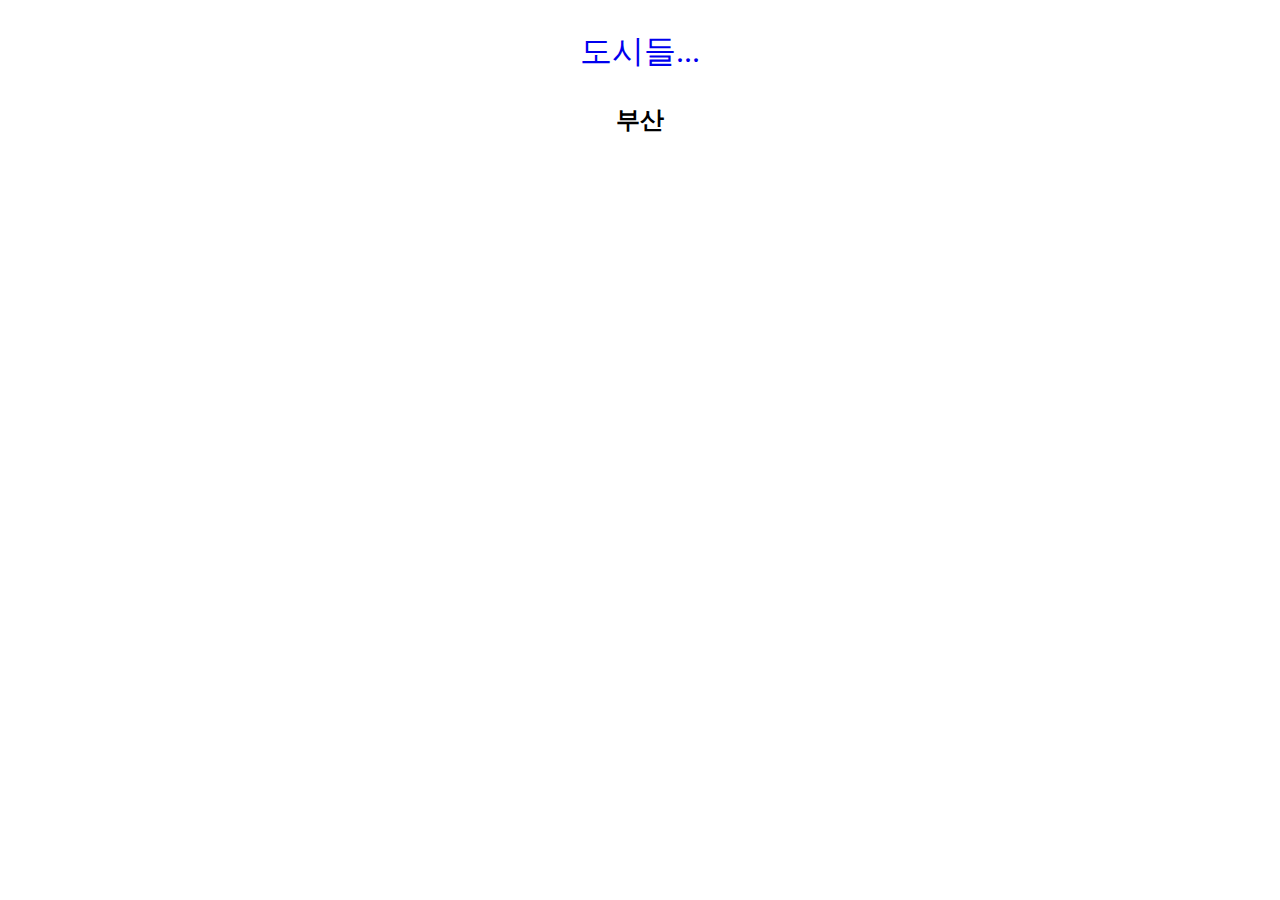
==== city/busan.html @ 08ad81b1 "init" ====
<!DOCTYPE html>
<html lang="en">
<head>
    <meta charset="UTF-8">
    <meta name="viewport" content="width=device-width, initial-scale=1.0">
    <title>부산</title>
    <link rel="stylesheet" href="./css/main.css">
</head>
<body>
    <div class="container">
        <h1 class="title"><a href="index.html">도시들...</a></h1>
        
        <h2>부산</h2>
        <div class="photo"></div>
        <div class="./images"></div>
    </div>

</body>
</html>
---- city/css/main.css ----
* {
    margin: 0;
    padding: 0;
    box-sizing: border-box;
}
ul {
    list-style: none;
}

a {
   text-decoration: none; 
}

img {
width: 100%;
}

h2 {
    text-align: center;
    margin-bottom: 50px;
}

.container {
    width: 600px;
    margin: 0 auto;
}

.title {
font: 60px;
font-weight: normal;
text-align: center;
padding-top: 30px;
padding-bottom: 30px;

}

nav {
    text-align: center;
    padding-top: 40px;
    padding-bottom: 40px;
    border-top: 1px solid #ccc;
    border-bottom: 1px solid #ccc;
    margin-bottom: 50px;
}

.nav li {

    display: inline;
}

.nav li a {
    font-size: 26px;
    padding: 30px;
}

.slide {
    margin-bottom: 30px;
}

.list {
    display: flex;
    gap: 50px;

}

.list li {
width: 300px;
}

.list li .photo {
    width: 300px;
    height: 300px;
}

.list li .photo img {
    width: 100%;
    height: 100%;
    border-radius: 100%;

}

.list li .text {
    text-align: center;
    margin-top: 20px;
}

.list li .text h3 {
    margin-bottom: 20px;
}

.city_text {
    padding: 50px 0 50px 0;
}

.city_text p {
    margin-bottom: 30px;
    font-size: 19px;
    line-height: 1.6;

}

.copyright {
    padding: 50px 0 50px 0;
    text-align: center;
    border-top: 1px solid #ccc;
    margin-top: 60px;
}
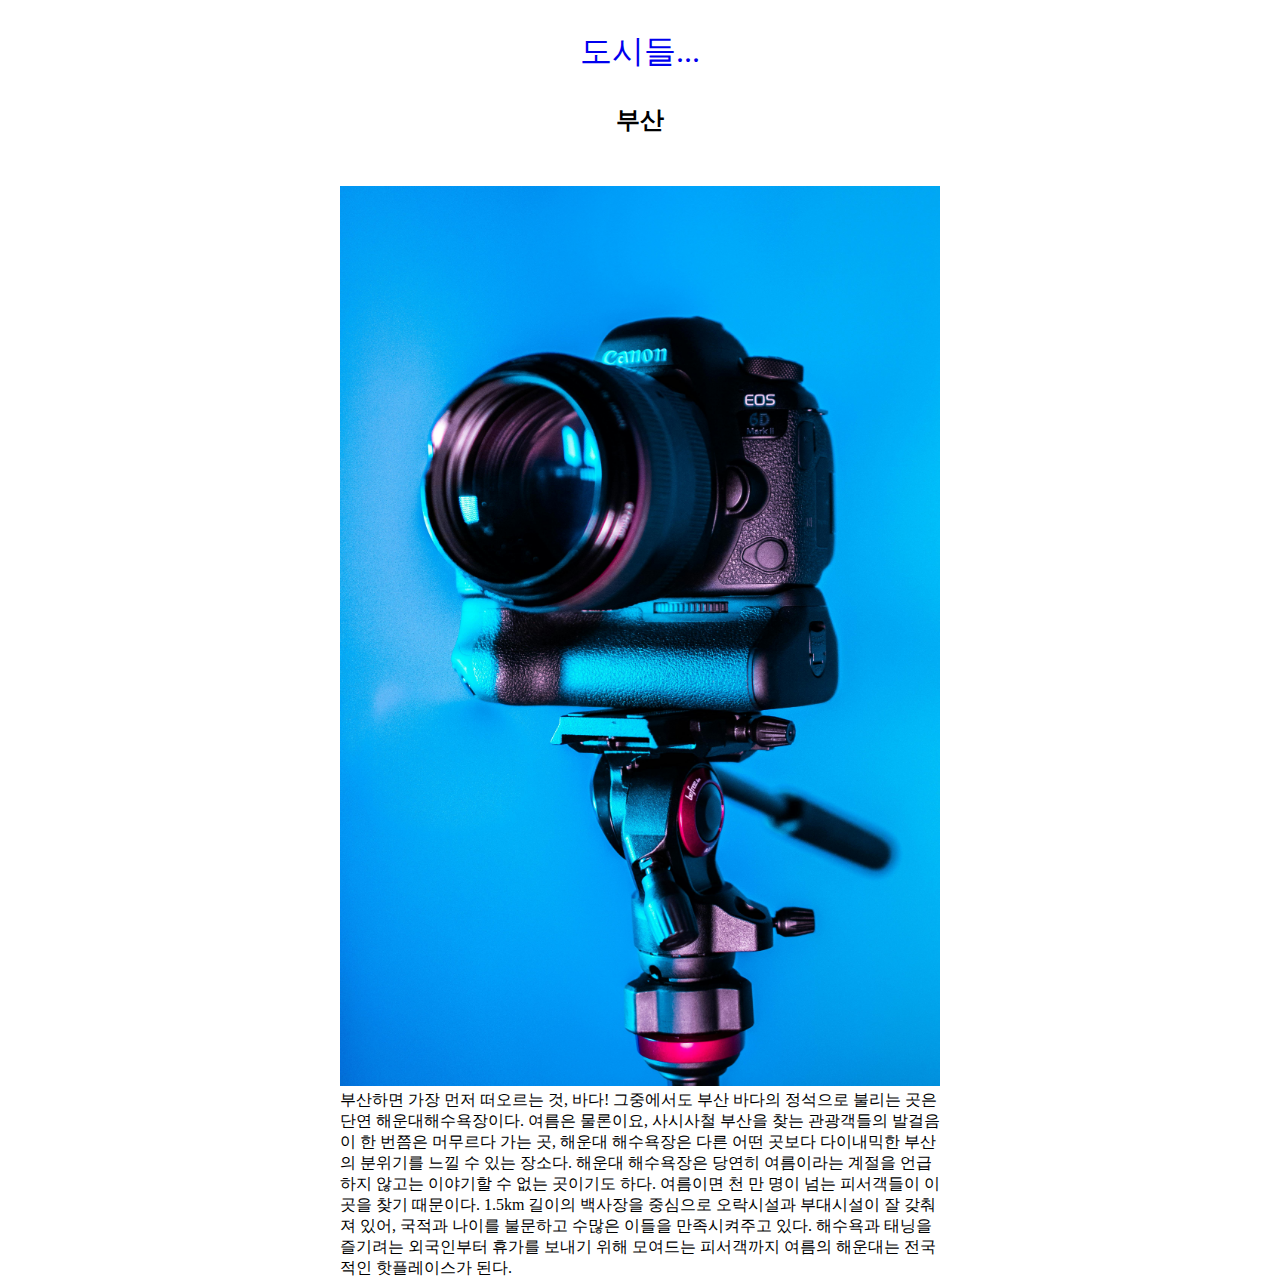
==== commit 674b9b58: "init" ====
--- a/city/busan.html
+++ b/city/busan.html
@@ -11,8 +11,15 @@
         <h1 class="title"><a href="index.html">도시들...</a></h1>
         
         <h2>부산</h2>
-        <div class="photo"></div>
-        <div class="./images"></div>
+        <div class="photo">
+            <img src="./images/pexels-luis-quintero-1787235.jpg" alt="">
+        </div>
+        <div class="citytext">
+            <p>
+                부산하면 가장 먼저 떠오르는 것, 바다! 그중에서도 부산 바다의 정석으로 불리는 곳은 단연 해운대해수욕장이다. 여름은 물론이요, 사시사철 부산을 찾는 관광객들의 발걸음이 한 번쯤은 머무르다 가는 곳, 해운대 해수욕장은 다른 어떤 곳보다 다이내믹한 부산의 분위기를 느낄 수 있는 장소다.
+                해운대 해수욕장은 당연히 여름이라는 계절을 언급하지 않고는 이야기할 수 없는 곳이기도 하다. 여름이면 천 만 명이 넘는 피서객들이 이곳을 찾기 때문이다. 1.5km 길이의 백사장을 중심으로 오락시설과 부대시설이 잘 갖춰져 있어, 국적과 나이를 불문하고 수많은 이들을 만족시켜주고 있다. 해수욕과 태닝을 즐기려는 외국인부터 휴가를 보내기 위해 모여드는 피서객까지 여름의 해운대는 전국적인 핫플레이스가 된다.
+            </p>
+        </div>
     </div>
 
 </body>
